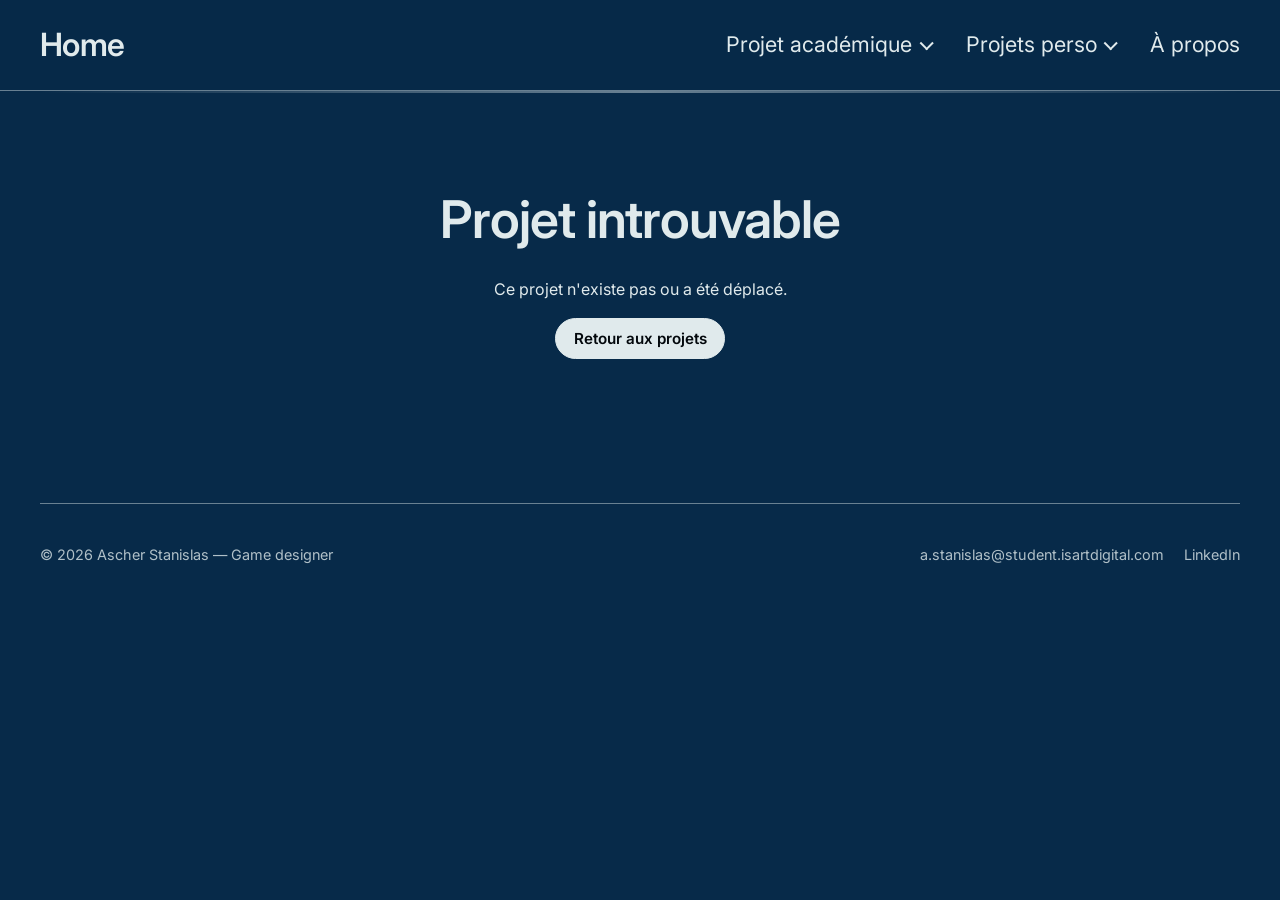
==== project.html @ 94d1828b "Importe le site portfolio avec les fiches projets et les médias. Co-authored-by: Cursor <cursoragent" ====
<!DOCTYPE html>
<html lang="fr">
<head>
  <meta charset="UTF-8">
  <meta name="viewport" content="width=device-width, initial-scale=1.0">
  <title>Projet — Portfolio</title>
  <link rel="preconnect" href="https://fonts.googleapis.com">
  <link rel="preconnect" href="https://fonts.gstatic.com" crossorigin>
  <link href="https://fonts.googleapis.com/css2?family=Inter:wght@400;500;600;700&display=swap" rel="stylesheet">
  <link rel="stylesheet" href="css/style.css">
</head>
<body class="theme-light project-page">
  <header class="site-header">
    <a class="brand brand-home" href="index.html">Home</a>
    <nav class="nav-main" id="site-nav" aria-label="Navigation principale"></nav>
  </header>
  <div class="header-rule" aria-hidden="true"></div>

  <main id="project"></main>

  <footer class="site-footer container" id="footer"></footer>

  <div class="modal" id="modal" hidden>
    <div class="modal-backdrop" data-close></div>
    <div class="modal-box" role="dialog" aria-modal="true">
      <div class="modal-bar">
        <span class="modal-title" id="modal-title"></span>
        <div class="modal-actions" id="modal-actions"></div>
        <button class="icon-btn" data-close aria-label="Fermer">✕</button>
      </div>
      <div class="modal-content" id="modal-content"></div>
    </div>
  </div>

  <script src="js/data.js?v=17"></script>
  <script src="js/content.js?v=17"></script>
  <script src="js/common.js?v=17"></script>
  <script src="js/project.js?v=17"></script>
</body>
</html>
---- css/style.css ----
:root {
  /* Fond site = navy. Boutons / bordures = clair. Texte principal = #03080C sur surfaces claires. */
  --navy: #072A49;
  --navy-dark: #041F36;
  --light: #E0EAEC;
  --bg: #072A49;
  --surface: #E0EAEC;
  --surface-2: #cfd9de;
  --banner: #072A49;
  --border: #E0EAEC;
  --border-muted: rgba(224, 234, 236, 0.45);
  --text: #03080C;
  --text-on-dark: #E0EAEC;
  --muted: #4a5c68;
  --muted-on-dark: rgba(224, 234, 236, 0.78);
  --accent: #E0EAEC;
  --accent-soft: rgba(224, 234, 236, 0.14);
  --primary: #072A49;
  --secondary: #E0EAEC;
  --good: #6dd4a0;
  --bad: #f08080;
  --radius: 12px;
  --font-display: "Inter", system-ui, sans-serif;
  --font-body: "Inter", system-ui, sans-serif;
  --shadow: 0 20px 50px -18px rgba(0, 0, 0, 0.45);
  --section-gap: clamp(6rem, 14vw, 11rem);
}

.theme-light {
  color: var(--text-on-dark);
}

*, *::before, *::after { box-sizing: border-box; }

html { scroll-behavior: smooth; scroll-padding-top: 100px; }

body {
  margin: 0;
  background: var(--bg);
  color: var(--text-on-dark);
  font-family: var(--font-body);
  font-size: 16px;
  line-height: 1.55;
  -webkit-font-smoothing: antialiased;
}

body.no-scroll { overflow: hidden; }

img, video, iframe { display: block; max-width: 100%; }

a { color: inherit; text-decoration: none; }

h1, h2, h3, h4 { font-family: var(--font-display); line-height: 1.2; margin: 0 0 .5em; font-weight: 600; }
h1 { font-size: clamp(2rem, 5vw, 3.25rem); letter-spacing: -0.02em; }
h2, .category-title { font-size: clamp(1.75rem, 3vw, 2.25rem); letter-spacing: -0.02em; font-weight: 600; }
h3 { font-size: 1.15rem; }
h4 { font-size: .78rem; text-transform: uppercase; letter-spacing: .1em; color: var(--muted-on-dark); font-weight: 600; }

p { margin: 0 0 1em; }

.container { width: min(1200px, 100% - 3rem); margin-inline: auto; }
.section { padding: 0 0 var(--section-gap); }
.muted { color: var(--muted-on-dark); }

.panel-light {
  background: var(--surface);
  color: var(--text);
  border: 1px solid var(--border);
  border-radius: var(--radius);
}
.panel-light .muted,
.panel-light .prose { color: var(--muted); }
.panel-light h2,
.panel-light h3,
.panel-light h4 { color: var(--text); }

main > section + section { margin-top: 0; }

/* Header */

.site-header {
  position: sticky; top: 0; z-index: 50;
  display: flex; justify-content: space-between; align-items: center; flex-wrap: wrap; gap: 1rem;
  padding: 1.25rem max(1.5rem, calc((100% - 1200px) / 2));
  background: rgba(7, 42, 73, .92);
  backdrop-filter: blur(10px);
  border-bottom: 1px solid var(--border-muted);
}

.brand { font-weight: 600; font-size: clamp(1.5rem, 3vw, 2rem); color: var(--text-on-dark); }
.brand-home { letter-spacing: -0.02em; }
.brand::before { display: none; }

.nav-main {
  display: flex; flex-wrap: wrap; align-items: center;
  gap: clamp(1rem, 3vw, 2.25rem);
  font-size: clamp(.95rem, 2vw, 1.35rem); font-weight: 400;
}

.nav-link { color: var(--text-on-dark); transition: color .2s, opacity .2s; }
.nav-link:hover { color: var(--light); opacity: 1; }

.nav-dropdown { position: relative; }

.nav-dropdown-trigger {
  display: inline-flex; align-items: center; gap: .35em;
  padding: 0; border: 0; background: none;
  font: inherit; color: var(--text-on-dark); cursor: pointer;
  transition: color .2s;
}
.nav-dropdown-trigger:hover,
.nav-dropdown.is-open .nav-dropdown-trigger,
.nav-dropdown:focus-within .nav-dropdown-trigger { color: var(--light); }

.nav-chevron {
  display: inline-block; width: .45em; height: .45em;
  border-right: 2px solid currentColor; border-bottom: 2px solid currentColor;
  transform: rotate(45deg) translateY(-.12em);
  transition: transform .2s;
}
.nav-dropdown.is-open .nav-chevron,
.nav-dropdown:hover .nav-chevron { transform: rotate(225deg) translateY(.08em); }

.nav-dropdown-panel::before {
  content: "";
  position: absolute; left: 0; right: 0; top: -.7rem; height: .7rem;
}

.nav-dropdown-panel {
  position: absolute; top: calc(100% + .65rem); right: 0; z-index: 60;
  min-width: 15rem; max-width: 20rem;
  padding: .5rem 0;
  border: 1px solid var(--border-muted); border-radius: var(--radius);
  background: var(--navy-dark);
  box-shadow: var(--shadow);
  opacity: 0; visibility: hidden; pointer-events: none;
  transform: translateY(-6px);
  transition: opacity .2s, transform .2s, visibility .2s;
}

.nav-dropdown:hover .nav-dropdown-panel,
.nav-dropdown.is-open .nav-dropdown-panel,
.nav-dropdown:focus-within .nav-dropdown-panel {
  opacity: 1; visibility: visible; pointer-events: auto;
  transform: translateY(0);
}

.nav-dropdown-list {
  list-style: none; margin: 0; padding: .25rem 0;
  max-height: 16rem; overflow-y: auto;
}

.nav-dropdown-list a {
  display: block; padding: .55rem 1.1rem;
  font-size: .92rem; color: var(--text-on-dark);
  transition: background .15s, color .15s;
}
.nav-dropdown-list a:hover {
  background: var(--accent-soft); color: var(--light);
}

.nav-dropdown-empty {
  padding: .55rem 1.1rem; font-size: .88rem; color: var(--muted);
}

.nav-dropdown-all {
  display: block; margin-top: .25rem; padding: .65rem 1.1rem;
  border-top: 1px solid var(--border);
  font-size: .85rem; font-weight: 600; color: var(--light);
}
.nav-dropdown-all:hover { background: var(--accent-soft); }

.header-rule {
  height: 2px;
  background: linear-gradient(90deg, transparent, var(--border-muted), transparent);
  margin: 0 max(1.5rem, calc((100% - 1200px) / 2));
}

.site-footer {
  display: flex; flex-wrap: wrap; justify-content: space-between; gap: 1rem;
  padding: 2.5rem 0; margin-top: 3rem;
  border-top: 1px solid var(--border-muted);
  color: var(--muted-on-dark); font-size: .9rem;
}
.footer-links { display: flex; gap: 1.25rem; flex-wrap: wrap; }
.footer-links a:hover { color: var(--light); }

/* Media frames (Figma blocks) */

.media-frame {
  background: var(--surface);
  border: 1px solid var(--border);
  border-radius: var(--radius);
  overflow: hidden;
  aspect-ratio: 16 / 10;
}
.media-frame iframe,
.media-frame video,
.media-frame img,
.media-frame .placeholder { width: 100%; height: 100%; border: 0; object-fit: cover; }

/* Home banner */

.home-banner {
  position: relative;
  isolation: isolate;
  min-height: clamp(22rem, 52vh, 32rem);
  margin-bottom: var(--section-gap);
  overflow: hidden;
  background: var(--banner);
}

.home-banner-bg {
  position: absolute;
  inset: 0;
  z-index: 0;
  -webkit-mask-image: linear-gradient(
    to bottom,
    rgba(0, 0, 0, 1) 0%,
    rgba(0, 0, 0, 1) 70%,
    rgba(0, 0, 0, 0.35) 92%,
    rgba(0, 0, 0, 0) 100%
  );
  mask-image: linear-gradient(
    to bottom,
    #000 0%,
    #000 70%,
    rgba(0, 0, 0, 0.35) 92%,
    transparent 100%
  );
}

.banner-bg-media {
  width: 100%;
  height: 100%;
  object-fit: cover;
  border: 0;
  pointer-events: none;
  transform: scale(1.04);
}

.banner-bg-fallback {
  width: 100%;
  height: 100%;
}

.banner-bg-fallback .placeholder span { font-size: 1rem; max-width: 20ch; }

.home-banner-scrim {
  position: absolute;
  inset: 0;
  z-index: 1;
  pointer-events: none;
  background:
    linear-gradient(to bottom, transparent 0%, transparent 62%, rgba(7, 42, 73, 0.45) 88%, var(--bg) 100%),
    linear-gradient(to right, rgba(7, 42, 73, 0.92) 0%, rgba(7, 42, 73, 0.5) 38%, transparent 72%),
    linear-gradient(to top, rgba(7, 42, 73, 0.45) 0%, transparent 28%);
}

.home-banner-scrim::after {
  content: "";
  position: absolute;
  inset: 0;
  background: linear-gradient(to right, var(--bg) 0%, transparent 12%, transparent 88%, var(--bg) 100%);
  opacity: 0.35;
}

.home-banner-inner {
  position: relative;
  z-index: 2;
  display: flex;
  align-items: center;
  min-height: clamp(22rem, 52vh, 32rem);
  padding: clamp(2rem, 5vw, 3.5rem) 0;
}

.home-banner-copy {
  max-width: min(520px, 94%);
  padding: 0;
  background: none;
  border: 0;
  box-shadow: none;
}

.home-role {
  font-size: clamp(2rem, 4.5vw, 3.25rem);
  font-weight: 700;
  margin-bottom: .75rem;
  line-height: 1.1;
  color: var(--text-on-dark);
  letter-spacing: -0.03em;
}

.home-intro {
  font-size: clamp(1rem, 1.8vw, 1.15rem);
  color: var(--muted-on-dark);
  margin: 0 0 1.5rem;
  line-height: 1.55;
  max-width: 48ch;
}

.home-availability { font-size: .9rem; color: var(--light); margin: 0 0 1rem; }

.home-banner-cta {
  display: flex;
  flex-wrap: wrap;
  gap: .65rem;
  margin-top: .25rem;
}

.btn-banner {
  background: var(--light);
  border-color: var(--light);
  color: var(--text);
}
.btn-banner:hover {
  background: #fff;
  border-color: #fff;
  color: var(--text);
}

/* Highlights (GIF / cover, pas MP4) */

.home-latest { margin-bottom: var(--section-gap); }

.home-latest-title {
  text-align: center;
  margin-bottom: clamp(2rem, 4vw, 3rem);
  color: var(--text-on-dark);
}

.home-latest-grid {
  display: grid;
  grid-template-columns: repeat(3, 1fr);
  gap: clamp(1.5rem, 3.5vw, 2.75rem);
}

.home-tease {
  display: flex;
  flex-direction: column;
  border-radius: calc(var(--radius) + 4px);
  overflow: hidden;
  background: var(--surface);
  border: 2px solid var(--border);
  box-shadow: var(--shadow);
  transition: transform .3s, border-color .3s, box-shadow .3s;
  color: var(--text);
}
.home-tease:hover {
  transform: translateY(-6px);
  border-color: #fff;
  box-shadow: 0 24px 56px -16px rgba(0, 0, 0, 0.55);
}

.home-tease-media {
  aspect-ratio: 16 / 10;
  min-height: clamp(200px, 28vw, 320px);
  overflow: hidden;
  background: var(--surface);
}
.home-tease-media img,
.home-tease-media .placeholder {
  width: 100%;
  height: 100%;
  object-fit: cover;
}

.home-tease-copy {
  padding: 1.35rem 1.4rem 1.5rem;
  background: var(--surface);
  border-top: 1px solid rgba(3, 8, 12, 0.08);
}
.home-tease-copy h3 {
  margin: 0 0 .45rem;
  font-size: clamp(1.25rem, 2vw, 1.55rem);
  color: var(--text);
}
.home-tease-copy p {
  margin: 0;
  font-size: clamp(.95rem, 1.4vw, 1.05rem);
  color: var(--muted);
  line-height: 1.45;
}

/* Category grids (Desktop 2) */

.category-section {
  padding-top: 0;
  padding-bottom: 0;
  margin-bottom: var(--section-gap);
}
.category-title { margin-bottom: 2rem; text-align: center; color: var(--text-on-dark); }

.vignette-grid {
  display: grid;
  grid-template-columns: repeat(auto-fill, minmax(240px, 1fr));
  gap: 1.5rem;
}

.vignette-card {
  display: flex;
  flex-direction: column;
  gap: .75rem;
  transition: transform .25s;
}
.vignette-card:hover { transform: translateY(-4px); }
.vignette-media { aspect-ratio: 3 / 4; box-shadow: var(--shadow); }
.vignette-label { font-weight: 600; font-size: 1rem; text-align: center; color: var(--text-on-dark); }
.vignette-media { border: 1px solid var(--border-muted); }

/* Buttons & tags */

.btn {
  display: inline-flex; align-items: center; justify-content: center; gap: .5em;
  padding: .65em 1.15em;
  border: 1px solid var(--light); border-radius: 999px;
  background: var(--light); color: var(--text);
  font: 500 .95rem var(--font-body);
  cursor: pointer; transition: border-color .2s, background .2s, transform .2s, filter .2s;
}
.btn:hover { filter: brightness(1.06); transform: translateY(-1px); }
.btn-primary { background: var(--light); border-color: var(--light); color: var(--text); font-weight: 600; }
.btn-primary:hover { background: #fff; border-color: #fff; }
.btn-cta {
  background: #e85d4a;
  border-color: #e85d4a;
  color: #fff;
  font-weight: 600;
  white-space: nowrap;
}
.btn-cta:hover { background: #f06e5c; border-color: #f06e5c; filter: none; }
.btn-block { width: 100%; }

.icon-btn {
  display: grid; place-items: center; width: 2.4rem; height: 2.4rem;
  border: 1px solid var(--border); border-radius: 50%;
  background: var(--light); color: var(--text); font-size: 1.1rem; cursor: pointer;
}
.icon-btn:hover { filter: brightness(1.05); }

.tag-list { display: flex; flex-wrap: wrap; gap: .5rem; padding: 0; margin: 0; list-style: none; }
.tag-list li {
  padding: .3em .75em; border: 1px solid var(--border-muted); border-radius: 999px;
  font-size: .85rem; color: var(--text-on-dark); background: var(--accent-soft);
}
.panel-light .tag-list li {
  color: var(--text);
  background: var(--surface-2);
  border-color: rgba(3, 8, 12, 0.12);
}

.chip {
  padding: .45em 1em; border: 1px solid var(--border); border-radius: 999px;
  background: transparent; color: var(--muted); font: 500 .9rem var(--font-body); cursor: pointer;
}
.chip.is-active { background: var(--light); border-color: var(--light); color: var(--text); }

.eyebrow { color: var(--light); font-weight: 600; letter-spacing: .06em; text-transform: uppercase; font-size: .82rem; }

.placeholder {
  display: grid; place-items: center; width: 100%; height: 100%;
  background:
    radial-gradient(circle at 30% 25%, color-mix(in srgb, var(--ph) 35%, white), transparent 55%),
    linear-gradient(145deg, color-mix(in srgb, var(--ph) 35%, var(--navy-dark)), var(--navy));
  color: color-mix(in srgb, var(--ph) 55%, var(--light));
  font-weight: 600;
  text-align: center;
  padding: 1rem;
}
.placeholder span { font-size: clamp(.85rem, 2vw, 1.1rem); line-height: 1.35; max-width: 16ch; }

.hero-tagline { font-size: clamp(1.05rem, 2vw, 1.25rem); color: var(--muted); max-width: 52ch; }
.hero-actions { display: flex; flex-wrap: wrap; align-items: center; gap: .75rem; margin-top: 1.5rem; }

.about-grid { display: grid; grid-template-columns: 1.2fr 1fr; gap: 3rem; align-items: start; }
.about-panel { padding: clamp(2rem, 4vw, 3rem); }
.prose { color: var(--muted-on-dark); max-width: 65ch; }
.panel-light .prose { color: var(--muted); }
.panel-light h4 { color: var(--muted); }
.skills { min-width: 0; }

.panel-light .skills-stack {
  max-width: none;
  margin-top: 0;
}

.panel-light .skills-stack .workflow-step {
  border-bottom-color: rgba(3, 8, 12, 0.12);
}

.panel-light .skills-stack .workflow-step:first-child {
  border-top-color: rgba(3, 8, 12, 0.12);
}

.panel-light .skills-stack .workflow-step-title {
  color: var(--navy);
}

.panel-light .skills-stack .workflow-list li {
  color: var(--muted);
}

.panel-light .skills-stack .workflow-list li::before {
  color: var(--navy);
  opacity: .4;
}

.contact-card {
  padding: clamp(2rem, 5vw, 3rem);
  border: 1px solid var(--border); border-radius: calc(var(--radius) * 1.2);
  background: var(--surface);
  box-shadow: var(--shadow);
  color: var(--text);
}
.contact-card h2 { color: var(--text); }
.contact-card p { color: var(--muted); }

/* Project page */

.project-page .p-hero { padding: 2.5rem 0 1.5rem; }
.project-page .p-hero h1 { color: var(--text-on-dark); }
.project-page .hero-tagline { color: var(--muted-on-dark); }
.project-page .tag-list li {
  color: var(--text-on-dark);
  background: var(--accent-soft);
  border-color: var(--border-muted);
}

.trailer {
  aspect-ratio: 16 / 9;
  box-shadow: var(--shadow);
  margin-bottom: .5rem;
}

.p-tabs {
  position: sticky; top: 72px; z-index: 40;
  display: flex; gap: .35rem; overflow-x: auto;
  margin: 2rem 0 0; padding: .5rem 0;
  background: var(--bg); border-bottom: 1px solid var(--border-muted);
}
.p-tabs a { padding: .45em 1em; border-radius: 999px; color: var(--muted-on-dark); font-size: .9rem; white-space: nowrap; }
.p-tabs a:hover { color: var(--text-on-dark); background: var(--accent-soft); }

.p-layout { display: grid; grid-template-columns: minmax(0, 1fr) 280px; gap: 2.5rem; align-items: start; }
.p-section { padding-top: 2.5rem; }
.p-main .p-section + .p-section,
.p-main .p-section + .pr-section {
  padding-top: 1.5rem;
}
.p-main .pr-section { margin-top: 0; }
.sub { margin-top: 1.75rem; }

.check-list { list-style: none; padding: 0; margin: 0; display: grid; gap: .55rem; }
.check-list li { position: relative; padding-left: 1.5rem; color: var(--muted); }
.check-list li { color: var(--muted-on-dark); }
.check-list li::before { content: "•"; position: absolute; left: 0; color: var(--light); font-weight: 700; }
.panel-light .check-list li { color: var(--muted); }
.panel-light .check-list li::before { color: var(--navy); }

.fact-sheet {
  position: sticky; top: 120px; margin-top: 2.5rem;
  padding: 1.35rem; border: 1px solid var(--border); border-radius: var(--radius);
  background: var(--surface);
  color: var(--text);
}
.fact-sheet dl { margin: 0; display: grid; gap: .75rem; }
.fact-sheet dt { font-size: .78rem; color: var(--muted); }
.fact-sheet dd { margin: 0; font-weight: 600; font-size: .95rem; color: var(--text); }
.fact-links { display: grid; gap: .5rem; margin-top: 1.25rem; }

/* Problématique & résolution (page projet) */

.pr-section {
  margin-top: 2.5rem;
  padding: clamp(2rem, 5vw, 3rem);
  border: 1px solid var(--border-muted);
  border-radius: calc(var(--radius) + 6px);
  background: linear-gradient(165deg, var(--accent-soft) 0%, var(--surface) 42%, var(--surface) 100%);
}

.pr-section-head {
  max-width: 42rem;
  margin-bottom: clamp(2rem, 4vw, 3rem);
}

.pr-section-head h2 {
  color: var(--text);
  font-size: clamp(1.75rem, 3.5vw, 2.35rem);
  margin-bottom: .65rem;
}

.pr-section-intro {
  margin: 0;
  font-size: 1.05rem;
  line-height: 1.55;
  color: var(--muted);
}

.pr-cases { display: grid; gap: clamp(2rem, 4vw, 3rem); }

.pr-case {
  padding: clamp(1.5rem, 3vw, 2.25rem);
  border: 1px solid var(--border);
  border-radius: calc(var(--radius) + 4px);
  background: var(--surface);
  box-shadow: var(--shadow);
}

.pr-case-inner {
  display: grid;
  grid-template-columns: minmax(0, 1.05fr) minmax(260px, 0.95fr);
  gap: clamp(1.5rem, 3.5vw, 2.75rem);
  align-items: center;
}

.pr-case.is-reverse .pr-case-inner { direction: rtl; }
.pr-case.is-reverse .pr-case-body,
.pr-case.is-reverse .pr-case-figure { direction: ltr; }

.pr-case-index {
  display: block;
  font-weight: 700;
  font-size: clamp(2rem, 4vw, 2.75rem);
  line-height: 1;
  color: var(--navy);
  opacity: .35;
  margin-bottom: .35rem;
}

.pr-case-title {
  font-size: clamp(1.35rem, 2.5vw, 1.75rem);
  color: var(--text);
  margin-bottom: 1.25rem;
}

.pr-case-block + .pr-case-block { margin-top: 1.35rem; }

.pr-case-block h4 {
  margin: 0 0 .5rem;
  font-size: .72rem;
  font-weight: 700;
  letter-spacing: .12em;
  text-transform: uppercase;
  color: var(--navy);
}

.pr-case-block--problem h4 { color: #8b3a3a; }
.pr-case-block--resolution h4 { color: var(--good); }

.pr-case-prose p {
  font-size: clamp(.98rem, 1.6vw, 1.08rem);
  line-height: 1.65;
  color: var(--muted);
}

.pr-case-figure { margin: 0; }

.pr-case-media {
  aspect-ratio: 16 / 10;
  box-shadow: var(--shadow);
}

.pr-case-media img {
  width: 100%;
  height: 100%;
  object-fit: cover;
}

.pr-case-figure figcaption {
  margin-top: .65rem;
  font-size: .88rem;
  color: var(--muted);
  text-align: center;
}

.p-main-continued { padding-top: 0; }

/* Workflow (page projet — liste verticale) */

.wf-intro {
  margin: .75rem 0 0;
  max-width: 40rem;
  font-size: 1.02rem;
  line-height: 1.55;
  color: var(--muted-on-dark);
}

.workflow-stack {
  max-width: 40rem;
  margin-top: 1.5rem;
}

.workflow-step {
  padding: 1.35rem 0;
  border-bottom: 1px solid var(--border-muted);
}

.workflow-step:first-child {
  border-top: 1px solid var(--border-muted);
}

.workflow-step-title {
  margin: 0 0 .65rem;
  font-size: .92rem;
  font-weight: 600;
  letter-spacing: .06em;
  text-transform: uppercase;
  color: var(--text-on-dark);
}

.workflow-list {
  margin: 0;
  padding: 0;
  list-style: none;
  display: grid;
  gap: .45rem;
}

.workflow-list li {
  position: relative;
  padding-left: 1rem;
  font-size: .98rem;
  line-height: 1.6;
  color: var(--muted-on-dark);
}

.workflow-list li::before {
  content: "–";
  position: absolute;
  left: 0;
  color: var(--light);
  opacity: .65;
}

@media (max-width: 900px) {
  .pr-case-inner { grid-template-columns: 1fr; }
  .pr-case.is-reverse .pr-case-inner { direction: ltr; }
  .pr-case-media { min-height: 220px; }
}

.doc-grid { display: grid; grid-template-columns: repeat(auto-fill, minmax(260px, 1fr)); gap: 1rem; }
.doc-card {
  display: flex; gap: 1rem; align-items: flex-start; text-align: left;
  padding: 1.1rem; border: 1px solid var(--border); border-radius: var(--radius);
  background: var(--surface); color: var(--text); font: inherit; cursor: pointer;
  transition: border-color .2s, box-shadow .2s;
}
.doc-card:not(:disabled):hover { border-color: var(--navy); box-shadow: var(--shadow); }
.doc-card:disabled { cursor: default; opacity: .65; }
.doc-icon {
  flex: none; display: grid; place-items: center; width: 3rem; height: 3.4rem;
  border-radius: 8px; background: rgba(7, 42, 73, 0.12); color: var(--navy);
  font: 700 .75rem var(--font-body);
}
.doc-kind { font-size: .72rem; text-transform: uppercase; letter-spacing: .08em; color: var(--navy); }
.doc-desc { font-size: .88rem; color: var(--muted); }

.gallery { display: grid; grid-template-columns: repeat(auto-fill, minmax(220px, 1fr)); gap: 1rem; }
.gallery figure { margin: 0; }
.gallery-item {
  display: block; width: 100%; aspect-ratio: 16 / 10; padding: 0; overflow: hidden;
  border: 1px solid var(--border); border-radius: var(--radius); background: var(--surface); cursor: zoom-in;
}
.gallery-item img { width: 100%; height: 100%; object-fit: cover; transition: transform .35s; }
.gallery-item:hover img { transform: scale(1.04); }
.gallery figcaption { margin-top: .45rem; font-size: .88rem; color: var(--muted); }

.comment {
  margin: 0 0 1.25rem; padding: 1.15rem 1.35rem;
  border-left: 3px solid var(--navy); border-radius: 0 var(--radius) var(--radius) 0;
  background: var(--surface); color: var(--muted); font-style: italic;
}
.p-section h2,
.p-section h3.sub { color: var(--text-on-dark); }
.p-section .prose { color: var(--muted-on-dark); }
.retro-grid { display: grid; grid-template-columns: repeat(auto-fit, minmax(240px, 1fr)); gap: 1rem; }
.retro-col {
  padding: 1.25rem; border: 1px solid var(--border); border-radius: var(--radius);
  background: var(--surface); color: var(--text);
}
.retro-col ul { margin: 0; padding-left: 1.15rem; color: var(--muted); }
.retro-col.is-good h4 { color: var(--good); }
.retro-col.is-bad h4 { color: var(--bad); }

.p-nav {
  display: flex;
  flex-wrap: wrap;
  justify-content: center;
  gap: 1rem;
  margin: 4rem auto 2rem;
  max-width: 44rem;
}
.p-nav a {
  flex: 1 1 min(100%, 20rem);
  display: grid;
  gap: .15rem;
  padding: 1.25rem 1.5rem;
  border: 1px solid var(--border);
  border-radius: var(--radius);
  background: var(--surface);
  color: var(--text);
  text-align: center;
  justify-items: center;
}
.p-nav a:hover { border-color: var(--light); }
.p-nav a.right { text-align: center; }
.p-nav span { font-size: .85rem; color: var(--muted); }

.empty { text-align: center; padding: 6rem 0; }

/* Modal */

.modal { position: fixed; inset: 0; z-index: 100; display: grid; place-items: center; padding: 2rem; }
.modal[hidden] { display: none; }
.modal-backdrop { position: absolute; inset: 0; background: rgba(26, 43, 66, .55); backdrop-filter: blur(4px); }
.modal-box {
  position: relative; display: flex; flex-direction: column;
  width: min(1100px, 100%); height: min(90vh, 100%);
  border: 1px solid var(--border); border-radius: var(--radius); background: var(--surface); overflow: hidden;
  box-shadow: var(--shadow);
  color: var(--text);
}
.modal-bar { display: flex; align-items: center; gap: 1rem; padding: .75rem 1rem; border-bottom: 1px solid rgba(3, 8, 12, 0.1); background: var(--surface); }
.modal-title { flex: 1; font-weight: 600; overflow: hidden; text-overflow: ellipsis; white-space: nowrap; color: var(--text); }
.modal-content { flex: 1; min-height: 0; display: grid; place-items: center; background: var(--surface-2); }
.pdf-frame { width: 100%; height: 100%; border: 0; background: #fff; }
.modal-img { max-width: 100%; max-height: 100%; object-fit: contain; }
.lightbox { position: relative; display: grid; place-items: center; width: 100%; height: 100%; padding: 1rem 4rem; }
.lb-prev, .lb-next { position: absolute; top: 50%; transform: translateY(-50%); font-size: 1.6rem; }
.lb-prev { left: 1rem; }
.lb-next { right: 1rem; }

/* Responsive */

@media (max-width: 900px) {
  .home-latest-grid { grid-template-columns: 1fr; max-width: 36rem; margin-inline: auto; }
  .about-grid, .p-layout { grid-template-columns: 1fr; }
  .fact-sheet { position: static; margin-top: 1.5rem; order: -1; }
}

@media (max-width: 600px) {
  .container { width: calc(100% - 2rem); }
  .nav-main { gap: .75rem 1.25rem; font-size: .95rem; }
  .p-nav { max-width: 22rem; }
}
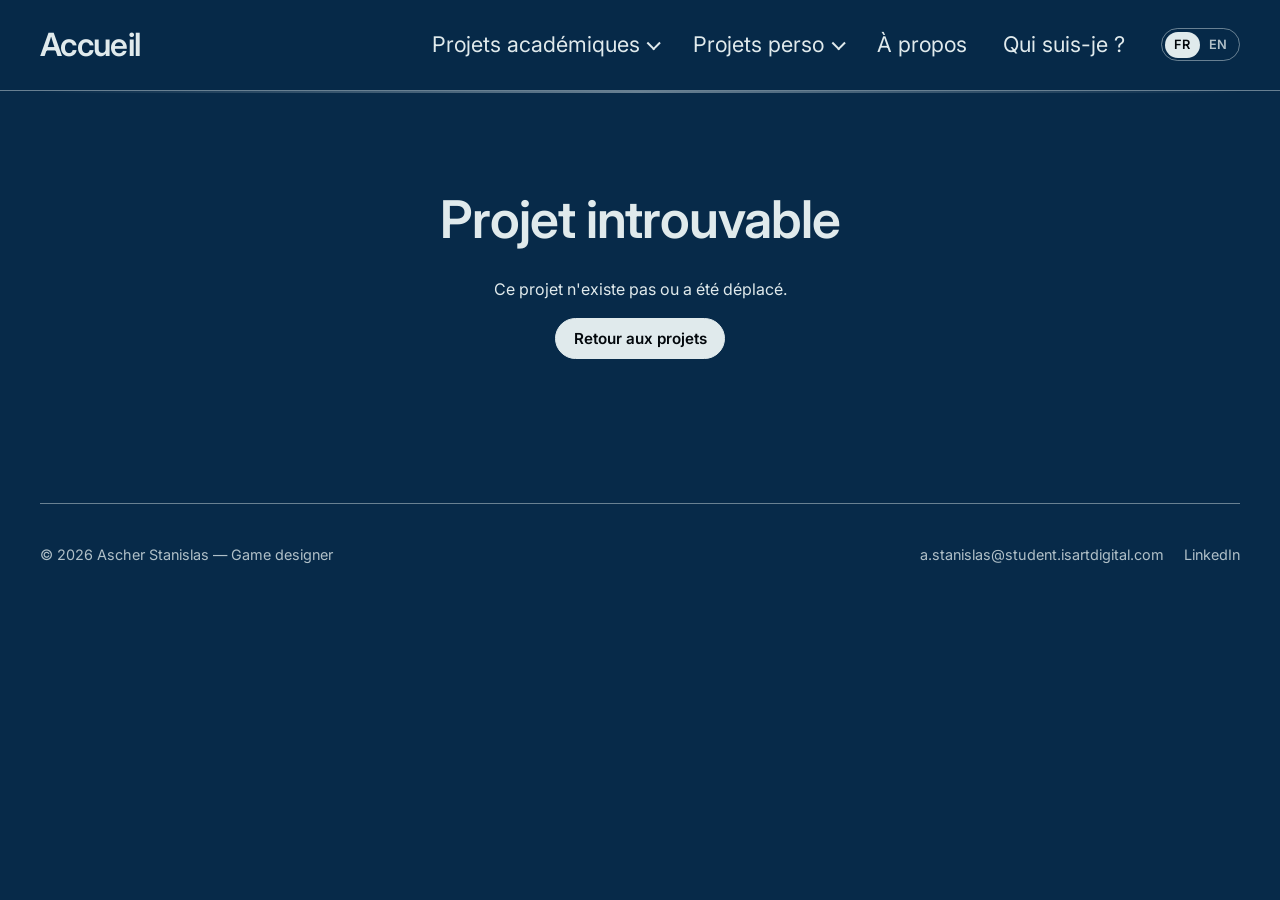
==== commit 28c76ec5: "Ajoute la version anglaise, la page Qui suis-je et les médias locaux. Co-authored-by: Cursor <cursor" ====
--- a/project.html
+++ b/project.html
@@ -7,12 +7,12 @@
   <link rel="preconnect" href="https://fonts.googleapis.com">
   <link rel="preconnect" href="https://fonts.gstatic.com" crossorigin>
   <link href="https://fonts.googleapis.com/css2?family=Inter:wght@400;500;600;700&display=swap" rel="stylesheet">
-  <link rel="stylesheet" href="css/style.css">
+  <link rel="stylesheet" href="css/style.css?v=2">
 </head>
 <body class="theme-light project-page">
   <header class="site-header">
-    <a class="brand brand-home" href="index.html">Home</a>
-    <nav class="nav-main" id="site-nav" aria-label="Navigation principale"></nav>
+    <a class="brand brand-home" href="index.html" data-i18n="nav.home">Accueil</a>
+    <nav class="nav-main" id="site-nav" aria-label="Navigation principale" data-i18n-aria="nav.main"></nav>
   </header>
   <div class="header-rule" aria-hidden="true"></div>
 
@@ -26,15 +26,16 @@
       <div class="modal-bar">
         <span class="modal-title" id="modal-title"></span>
         <div class="modal-actions" id="modal-actions"></div>
-        <button class="icon-btn" data-close aria-label="Fermer">✕</button>
+        <button class="icon-btn" data-close aria-label="Fermer" data-i18n-aria="modal.close">✕</button>
       </div>
       <div class="modal-content" id="modal-content"></div>
     </div>
   </div>
 
-  <script src="js/data.js?v=17"></script>
-  <script src="js/content.js?v=17"></script>
-  <script src="js/common.js?v=17"></script>
-  <script src="js/project.js?v=17"></script>
+  <script src="js/i18n.js?v=1"></script>
+  <script src="js/data.js?v=29"></script>
+  <script src="js/content.js?v=20"></script>
+  <script src="js/common.js?v=21"></script>
+  <script src="js/project.js?v=21"></script>
 </body>
 </html>
--- a/css/style.css
+++ b/css/style.css
@@ -100,6 +100,25 @@
 .nav-link { color: var(--text-on-dark); transition: color .2s, opacity .2s; }
 .nav-link:hover { color: var(--light); opacity: 1; }
 
+.lang-switch {
+  display: inline-flex;
+  align-items: center;
+  padding: .15rem;
+  border: 1px solid var(--border-muted);
+  border-radius: 999px;
+  font-size: .8rem;
+  font-weight: 600;
+  letter-spacing: .04em;
+}
+.lang-option {
+  padding: .25em .7em;
+  border-radius: 999px;
+  color: var(--muted-on-dark);
+  transition: color .2s, background .2s;
+}
+a.lang-option:hover { color: var(--text-on-dark); background: var(--accent-soft); }
+.lang-option.is-active { background: var(--light); color: var(--text); }
+
 .nav-dropdown { position: relative; }
 
 .nav-dropdown-trigger {
@@ -353,6 +372,7 @@
 }
 
 .home-tease-media {
+  position: relative;
   aspect-ratio: 16 / 10;
   min-height: clamp(200px, 28vw, 320px);
   overflow: hidden;
@@ -365,6 +385,25 @@
   object-fit: cover;
 }
 
+.engine-badge {
+  position: absolute;
+  top: .85rem;
+  right: .85rem;
+  display: inline-flex;
+  align-items: center;
+  gap: .4em;
+  padding: .35em .8em .35em .6em;
+  border-radius: 999px;
+  background: rgba(3, 8, 12, 0.78);
+  backdrop-filter: blur(6px);
+  color: #fff;
+  font-size: .8rem;
+  font-weight: 600;
+  letter-spacing: .02em;
+  pointer-events: none;
+}
+.engine-badge svg { width: 1.1em; height: 1.1em; }
+
 .home-tease-copy {
   padding: 1.35rem 1.4rem 1.5rem;
   background: var(--surface);
@@ -404,7 +443,8 @@
   transition: transform .25s;
 }
 .vignette-card:hover { transform: translateY(-4px); }
-.vignette-media { aspect-ratio: 3 / 4; box-shadow: var(--shadow); }
+.vignette-media { position: relative; aspect-ratio: 3 / 4; box-shadow: var(--shadow); }
+.vignette-media .engine-badge { top: .6rem; right: .6rem; font-size: .72rem; }
 .vignette-label { font-weight: 600; font-size: 1rem; text-align: center; color: var(--text-on-dark); }
 .vignette-media { border: 1px solid var(--border-muted); }
 
@@ -479,6 +519,77 @@
 .panel-light h4 { color: var(--muted); }
 .skills { min-width: 0; }
 
+.btn-whoami { margin-top: 1.5rem; background: var(--navy); border-color: var(--navy); color: var(--text-on-dark); }
+
+/* Page Qui suis-je ? */
+
+.whoami-page main { padding: clamp(2.5rem, 5vw, 4rem) 0 var(--section-gap); }
+.whoami-title { margin: 0 0 clamp(2rem, 4vw, 3rem); color: var(--text-on-dark); }
+
+.whoami-grid {
+  display: grid;
+  grid-template-columns: clamp(200px, 24vw, 280px) minmax(0, 1fr);
+  gap: clamp(2rem, 4vw, 3rem);
+  align-items: stretch;
+}
+
+.whoami-photo {
+  position: relative;
+  min-height: 240px;
+  border-radius: calc(var(--radius) + 4px);
+  overflow: hidden;
+  border: 2px solid var(--border);
+  box-shadow: var(--shadow);
+  background: var(--navy-dark);
+}
+.whoami-photo img {
+  position: absolute;
+  inset: 0;
+  width: 100%;
+  height: 100%;
+  object-fit: cover;
+}
+.whoami-photo-placeholder {
+  display: grid;
+  place-content: center;
+  gap: .4rem;
+  height: 100%;
+  padding: 1rem;
+  text-align: center;
+  color: var(--muted-on-dark);
+  background: repeating-linear-gradient(135deg, transparent 0 14px, rgba(224, 234, 236, 0.04) 14px 28px);
+}
+.whoami-photo-placeholder span { font-size: 1.25rem; font-weight: 600; color: var(--text-on-dark); }
+.whoami-photo-placeholder small { font-size: .8rem; }
+
+.whoami-text { display: grid; gap: 2.5rem; }
+.whoami-text .prose { font-size: 1.05rem; }
+.whoami-text h2 { margin: 0 0 1rem; font-size: clamp(1.35rem, 2.5vw, 1.75rem); color: var(--text-on-dark); }
+.whoami-text .prose + .tag-list { margin-top: 1.25rem; }
+.interest-list li { font-size: .95rem; padding: .4em .9em; }
+
+.whoami-favorites { margin-top: clamp(3rem, 7vw, 5rem); }
+.whoami-favorites h2 { margin: 0 0 1.5rem; color: var(--text-on-dark); }
+
+.favorite-grid {
+  display: grid;
+  grid-template-columns: repeat(3, minmax(0, 1fr));
+  gap: 1.25rem;
+}
+.favorite-card {
+  margin: 0;
+  border-radius: var(--radius);
+  overflow: hidden;
+  background: var(--surface);
+  border: 1px solid var(--border);
+  transition: transform .25s, box-shadow .25s;
+}
+.favorite-card:hover { transform: translateY(-4px); box-shadow: var(--shadow); }
+.favorite-media { aspect-ratio: 16 / 10; overflow: hidden; background: var(--navy-dark); }
+.favorite-media img { width: 100%; height: 100%; object-fit: cover; }
+.favorite-media.is-contain { padding: .9rem; }
+.favorite-media.is-contain img { object-fit: contain; }
+
 .panel-light .skills-stack {
   max-width: none;
   margin-top: 0;
@@ -531,6 +642,63 @@
   box-shadow: var(--shadow);
   margin-bottom: .5rem;
 }
+
+.project-page .p-hero h1.p-logo { margin: .25rem 0 .75rem; }
+.p-logo img {
+  width: min(100%, 640px);
+  height: auto;
+  filter: drop-shadow(0 10px 24px rgba(0, 0, 0, 0.35));
+}
+
+.carousel {
+  position: relative;
+  width: 100%;
+  height: 100%;
+  background: var(--navy-dark);
+}
+.media-frame .carousel-slide {
+  position: absolute;
+  inset: 0;
+  object-fit: contain;
+  opacity: 0;
+  transition: opacity .8s ease;
+  cursor: zoom-in;
+}
+.media-frame .carousel-slide.is-active { opacity: 1; z-index: 1; }
+
+.carousel-prev,
+.carousel-next {
+  position: absolute;
+  top: 50%;
+  z-index: 2;
+  transform: translateY(-50%);
+  opacity: .85;
+}
+.carousel-prev { left: 1rem; }
+.carousel-next { right: 1rem; }
+.carousel-prev:hover,
+.carousel-next:hover { opacity: 1; }
+
+.carousel-dots {
+  position: absolute;
+  left: 50%;
+  bottom: 1rem;
+  z-index: 2;
+  display: flex;
+  gap: .5rem;
+  transform: translateX(-50%);
+}
+.carousel-dot {
+  width: .6rem;
+  height: .6rem;
+  padding: 0;
+  border: 0;
+  border-radius: 50%;
+  background: rgba(224, 234, 236, 0.45);
+  cursor: pointer;
+  transition: background .2s, transform .2s;
+}
+.carousel-dot.is-active { background: var(--light); transform: scale(1.25); }
 
 .p-tabs {
   position: sticky; top: 72px; z-index: 40;
@@ -825,6 +993,7 @@
 .modal-content { flex: 1; min-height: 0; display: grid; place-items: center; background: var(--surface-2); }
 .pdf-frame { width: 100%; height: 100%; border: 0; background: #fff; }
 .modal-img { max-width: 100%; max-height: 100%; object-fit: contain; }
+.doc-offline { display: grid; justify-items: center; gap: 1.25rem; padding: 2rem; text-align: center; color: var(--muted); }
 .lightbox { position: relative; display: grid; place-items: center; width: 100%; height: 100%; padding: 1rem 4rem; }
 .lb-prev, .lb-next { position: absolute; top: 50%; transform: translateY(-50%); font-size: 1.6rem; }
 .lb-prev { left: 1rem; }
@@ -834,7 +1003,8 @@
 
 @media (max-width: 900px) {
   .home-latest-grid { grid-template-columns: 1fr; max-width: 36rem; margin-inline: auto; }
-  .about-grid, .p-layout { grid-template-columns: 1fr; }
+  .about-grid, .whoami-grid, .p-layout { grid-template-columns: 1fr; }
+  .whoami-photo { width: min(100%, 280px); aspect-ratio: 4 / 5; }
   .fact-sheet { position: static; margin-top: 1.5rem; order: -1; }
 }
 
@@ -842,4 +1012,5 @@
   .container { width: calc(100% - 2rem); }
   .nav-main { gap: .75rem 1.25rem; font-size: .95rem; }
   .p-nav { max-width: 22rem; }
-}
+  .favorite-grid { grid-template-columns: repeat(2, minmax(0, 1fr)); }
+}
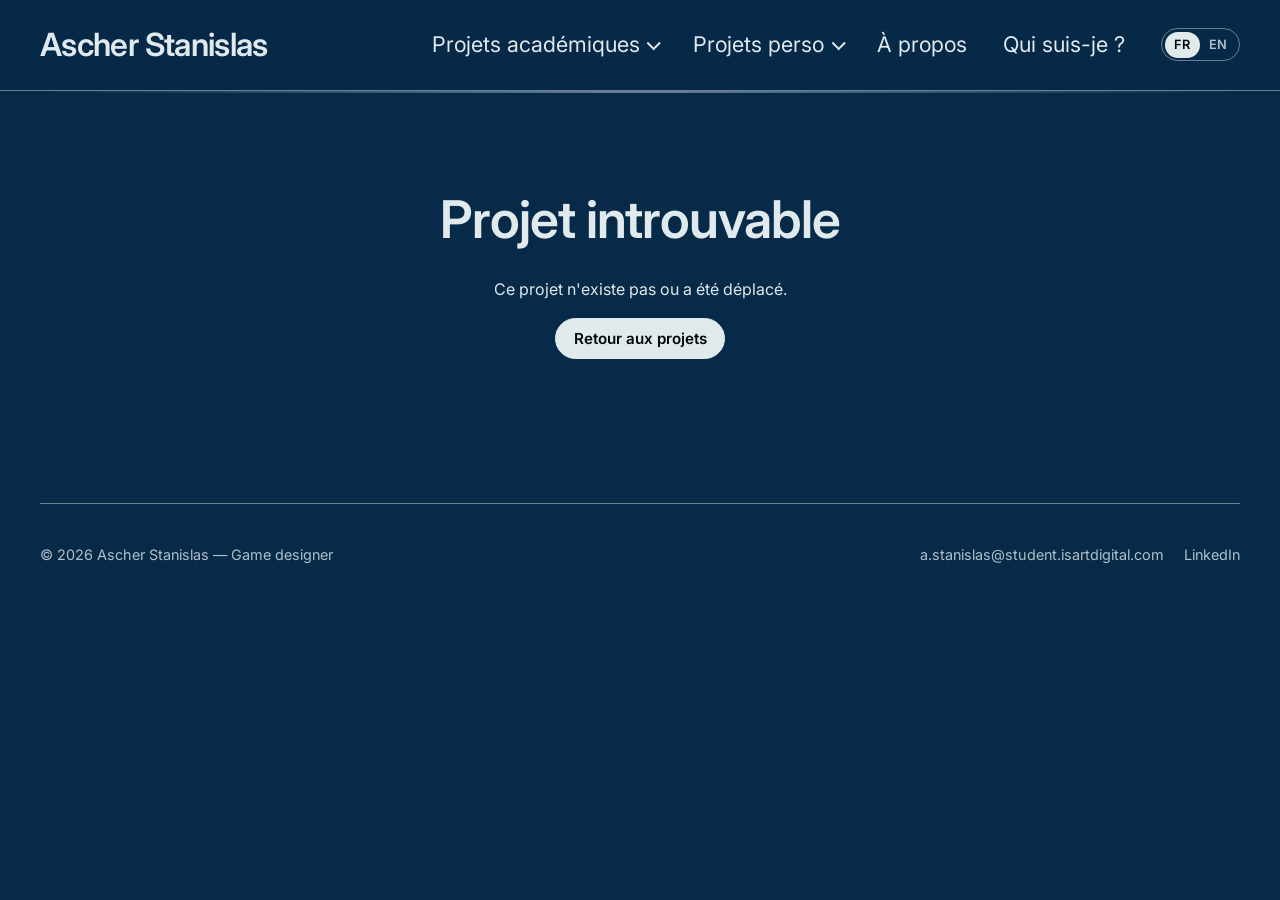
==== commit 5ea85463: "Affiche le nom en titre, ajoute le lien itch.io de BloodLust et met le badge Unity au premier plan. " ====
--- a/project.html
+++ b/project.html
@@ -7,11 +7,11 @@
   <link rel="preconnect" href="https://fonts.googleapis.com">
   <link rel="preconnect" href="https://fonts.gstatic.com" crossorigin>
   <link href="https://fonts.googleapis.com/css2?family=Inter:wght@400;500;600;700&display=swap" rel="stylesheet">
-  <link rel="stylesheet" href="css/style.css?v=2">
+  <link rel="stylesheet" href="css/style.css?v=3">
 </head>
 <body class="theme-light project-page">
   <header class="site-header">
-    <a class="brand brand-home" href="index.html" data-i18n="nav.home">Accueil</a>
+    <a class="brand brand-home" href="index.html">Ascher Stanislas</a>
     <nav class="nav-main" id="site-nav" aria-label="Navigation principale" data-i18n-aria="nav.main"></nav>
   </header>
   <div class="header-rule" aria-hidden="true"></div>
@@ -33,7 +33,7 @@
   </div>
 
   <script src="js/i18n.js?v=1"></script>
-  <script src="js/data.js?v=29"></script>
+  <script src="js/data.js?v=30"></script>
   <script src="js/content.js?v=20"></script>
   <script src="js/common.js?v=21"></script>
   <script src="js/project.js?v=21"></script>
--- a/css/style.css
+++ b/css/style.css
@@ -387,6 +387,7 @@
 
 .engine-badge {
   position: absolute;
+  z-index: 2;
   top: .85rem;
   right: .85rem;
   display: inline-flex;
